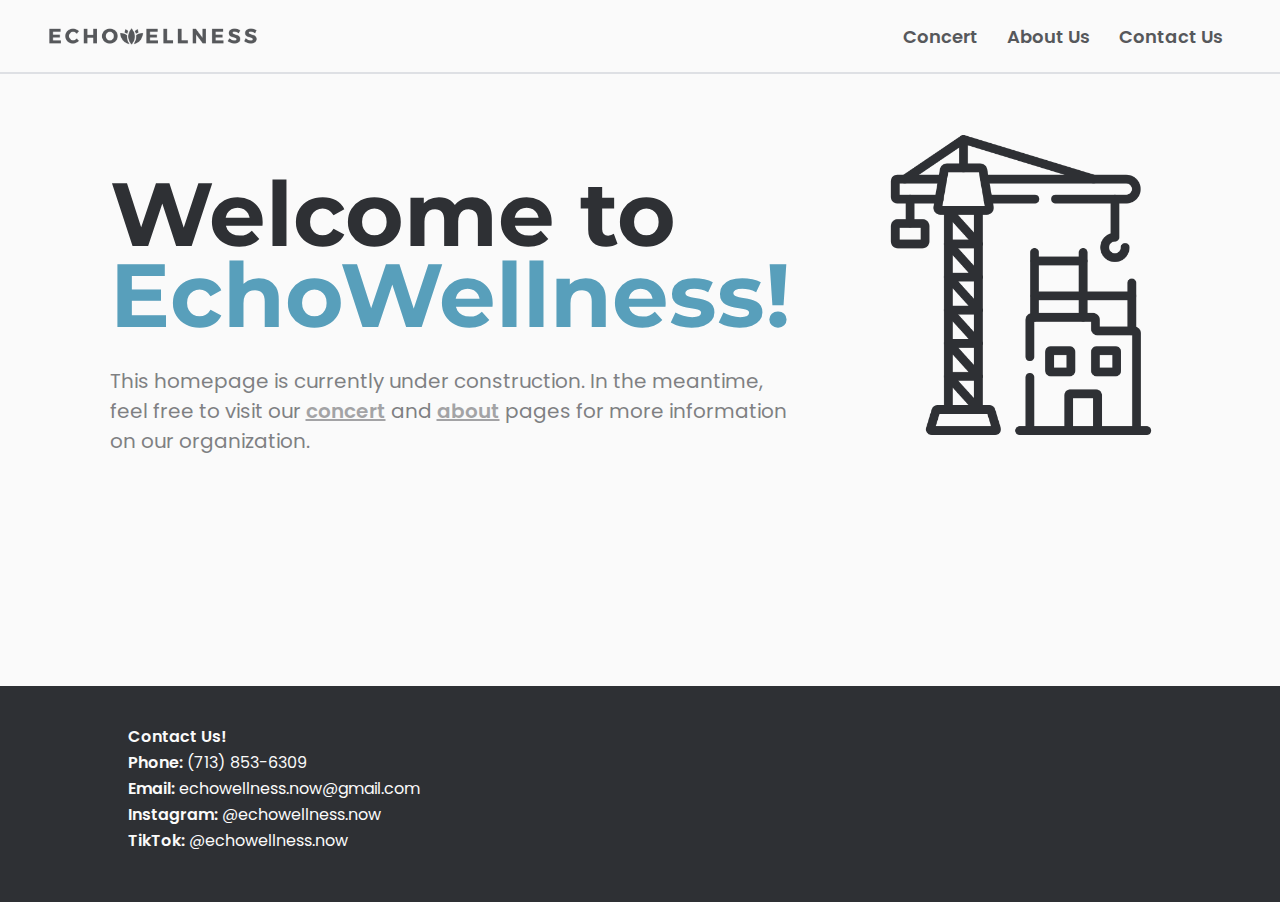
==== index.html @ 16b2bbd7 "fixing homepage links" ====
<!DOCTYPE html>
<html lang="en">
<head>
    <meta charset="UTF-8">
    <meta name="viewport" content="width=device-width, initial-scale=1.0">
    <title>Home | EchoWellness</title>
    <link rel="stylesheet" href="styles/main.css">
    
    <link rel="preconnect" href="https://fonts.gstatic.com">
    <link href="https://fonts.googleapis.com/css?family=Poppins:400,600,800" rel="stylesheet">
    <link rel="preconnect" href="https://fonts.googleapis.com">
    <link href="https://fonts.googleapis.com/css2?family=Montserrat:ital,wght@0,100..900;1,100..900&display=swap" rel="stylesheet">


    <link rel="icon" href="assets/branding/lightlogo.png">

</head>

<body>
    <!-- NAVBAR -->
    <div id="navbar">
        <a class="logo" href="#" onclick="navigateTo('')"><img src="assets/branding/lightlogo2.png"></a>
        <div class="navigation">
            <a class="nav-link" href="#" onclick="navigateTo('concert')">Concert</a>
            <a class="nav-link" href="#" onclick="navigateTo('aboutus')">About Us</a>
            <a class="nav-link" href="#" onclick="navigateTo('contactus')">Contact Us</a>
        </div>
    </div>
    

    <div id="landingSection">
        <div>
            <h1>Welcome to <span class='accent'>EchoWellness!</span></h1>
            <p>This homepage is currently under construction. In the meantime, feel free to visit our <a href="#" onclick="navigateTo('concert')">concert</a> and <a href="#" onclick="navigateTo('aboutus')">about</a> pages for more information on our organization.</p>
        </div>
        <!-- not sure about this graphic yet -->
        <img src="assets/building.png">
    </div>

    <div class="pageContent"></div>

    <div class="gap"></div>

    <!-- FOOTER -->
    <div id="footer">
        <div id="footerContent">
            <p><span class="bold">Contact Us!</span></p>
            <p><span class="bold">Phone:</span> (713) 853-6309</p>
            <p><span class="bold">Email:</span> echowellness.now@gmail.com</p>
            <p><span class="bold">Instagram:</span> @echowellness.now</p>
            <p><span class="bold">TikTok:</span> @echowellness.now</p>
        </div>
    </div>
</body>

<script src="scripts/dualhost.js"></script>
</html>
---- styles/main.css ----
@import url("variables.css");

html {
    font-family: 'Poppins';
}

body {
    font-family: 'Poppins';
    color:var(--dark);
    margin:0;
    background:var(--light);
    height: 100%;
}

.accent {
    color: var(--accent);
}

.bold {
    font-weight: 600;
}

.gap{
    height: 20vh;
}

/* navbar */
#navbar{
    display: flex;
    justify-content: space-between;
    align-items: center;
    padding: 17px;
    position: sticky;
    z-index: 1;
    top: 0;
    border-bottom: 2px solid var(--border);
    background-color: var(--light);
    backdrop-filter: blur(8px);
    padding-left: 40px;
}

.logo{
    font-weight: 600;
    font-size: 1.5em;
    display: block;
    text-decoration: none;
    cursor: pointer;
    color:var(--dark);
    margin:0;
}
.logo img{
    height: 38px;
    vertical-align: middle;
    margin-right: 5px;
}

#navbar div{
    width: fit-content;
    margin-right: 40px;
}

#navbar .nav-link, .nav-link, a{
    text-decoration: none;
    color:var(--dark);
    font-size: 18px;
    font-weight: 600;
    margin-left: 25px;
    opacity: .8;
    transition: .25s;
    cursor: pointer;
    display: inline-block;
    font-family: 'Poppins';
}

#navbar .nav-link:hover, .logo:hover{
    transform:translate(0,-2px);
    opacity: 1;
}

/* FOOTER */

#footer{
    background:var(--dark);
    width: 100%;
    display: flex;
    justify-content: left;
    padding-top: 43px;
    padding-bottom: 43px;
}

#footerContent{
    width: 80%;
    margin: auto;
}

#footer p{
    color: var(--light);
    line-height: 1;
    font-size: 16px;
    margin: 0;
    margin-bottom: 10px;
}


/* HOMEPAGE */
#landingSection{
    display: flex;
    justify-content: center;
    align-items: center;
    width: min(90%, 600px);
    margin: auto;
    margin-top: 40px;
    margin-bottom:50px;
}

#landingSection div h1{
    font-family: 'Montserrat';
    font-size: min(100px,7vw);
    line-height: 90%;
    color: var(--dark);
    margin-bottom:30px;
}

#landingSection div p {
    font-size: 20px;
    margin:0;
    opacity: .6;
}

#landingSection div a {
    font-size: 20px;
    margin:0;
    opacity: .7;
    text-decoration: underline;
}

#landingSection img {
    width: 300px;
    display: flex;
    align-self: right;
    margin-left: 80px;
}
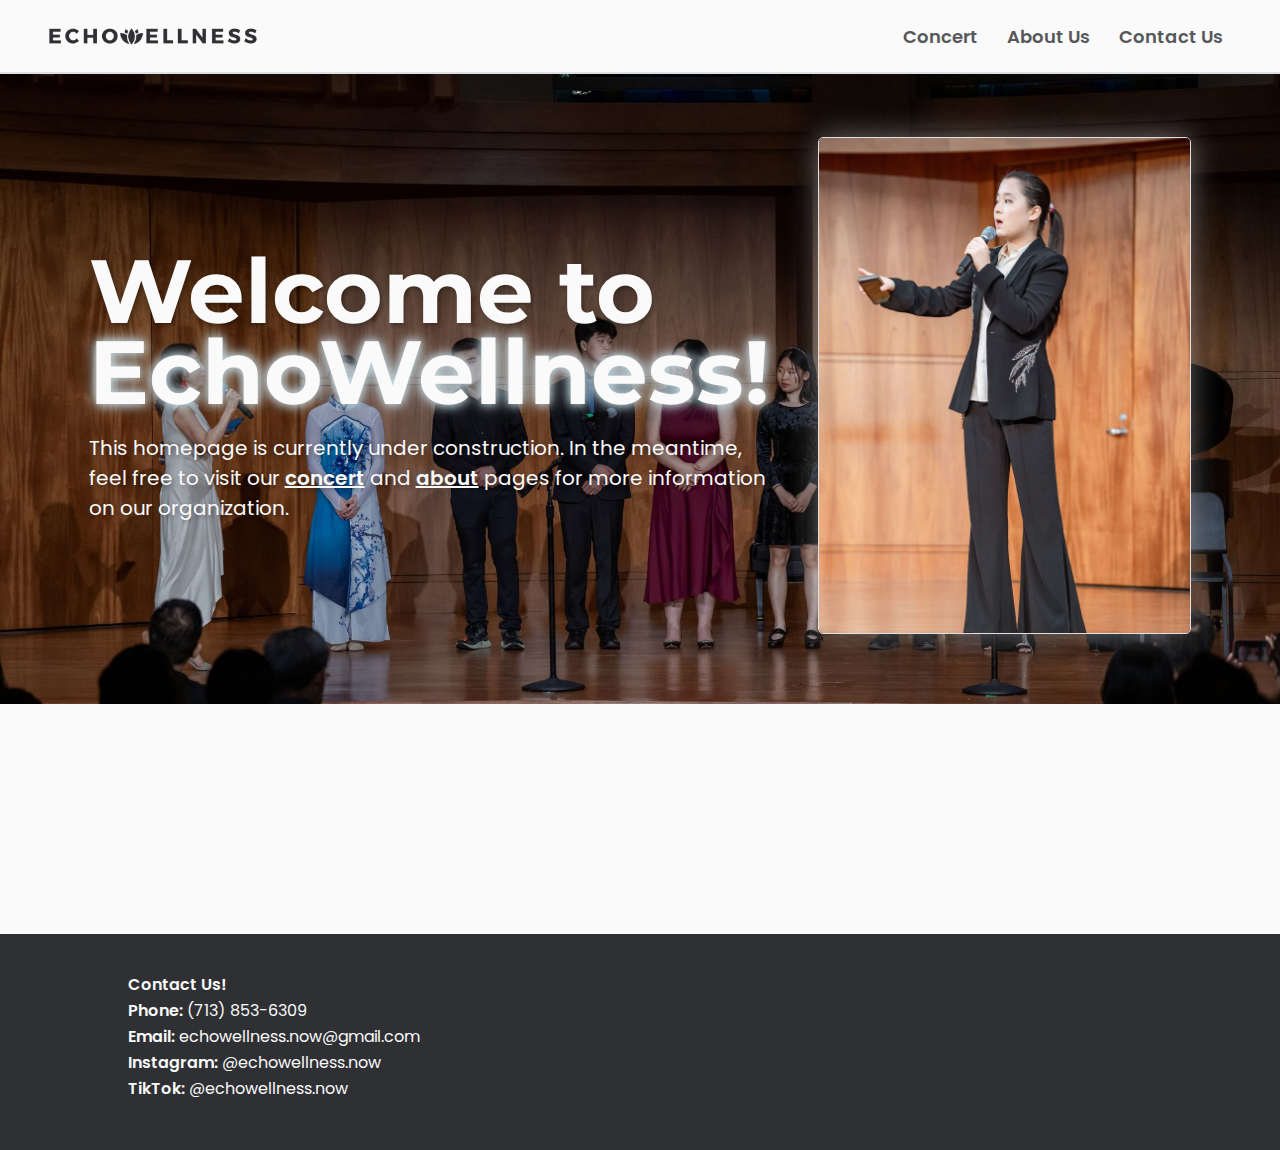
==== commit ce838550: "homepage initial commit" ====
--- a/index.html
+++ b/index.html
@@ -5,7 +5,8 @@
     <meta name="viewport" content="width=device-width, initial-scale=1.0">
     <title>Home | EchoWellness</title>
     <link rel="stylesheet" href="styles/main.css">
-    
+    <link rel="stylesheet" href="styles/index.css">
+
     <link rel="preconnect" href="https://fonts.gstatic.com">
     <link href="https://fonts.googleapis.com/css?family=Poppins:400,600,800" rel="stylesheet">
     <link rel="preconnect" href="https://fonts.googleapis.com">
@@ -27,14 +28,16 @@
         </div>
     </div>
     
-
-    <div id="landingSection">
-        <div>
-            <h1>Welcome to <span class='accent'>EchoWellness!</span></h1>
-            <p>This homepage is currently under construction. In the meantime, feel free to visit our <a href="#" onclick="navigateTo('concert')">concert</a> and <a href="#" onclick="navigateTo('aboutus')">about</a> pages for more information on our organization.</p>
+    <div id="indexHeader">
+        <div id="indexHeaderContent">
+            <div id="indexHeaderText">
+                <h1>Welcome to <span class='glow'>EchoWellness!</span></h1>
+                <p>This homepage is currently under construction. In the meantime, feel free to visit our <a href="#" onclick="navigateTo('concert')">concert</a> and <a href="#" onclick="navigateTo('aboutus')">about</a> pages for more information on our organization.</p>
+            </div>
+            <div id="indexHeaderImage">
+                <img id="indexImage" src="../assets/index/suriHead.jpg">
+            </div>
         </div>
-        <!-- not sure about this graphic yet -->
-        <img src="assets/building.png">
     </div>
 
     <div class="pageContent"></div>
@@ -54,4 +57,5 @@
 </body>
 
 <script src="scripts/dualhost.js"></script>
+<script src="scripts/header.js"></script>
 </html>--- a/styles/main.css
+++ b/styles/main.css
@@ -16,6 +16,11 @@
     color: var(--accent);
 }
 
+.glow {
+    color: var(--light);
+    text-shadow: 0 0 10px var(--primary), 0 0 15px var(--primary);
+}
+
 .bold {
     font-weight: 600;
 }
@@ -23,6 +28,26 @@
 .gap{
     height: 20vh;
 }
+
+/* scrollbar */
+
+/* width */
+::-webkit-scrollbar {
+    width: 10px;
+}
+/* background of scrollbar */
+::-webkit-scrollbar-track {
+    background: var(--border);
+}
+/* handle of scrollbar */
+::-webkit-scrollbar-thumb {
+    background: #95cde4;
+    border-radius: 10px;
+}
+::-webkit-scrollbar-thumb:hover {
+    background: var(--accent);
+}
+
 
 /* navbar */
 #navbar{
@@ -47,6 +72,7 @@
     cursor: pointer;
     color:var(--dark);
     margin:0;
+    transition: .25s;
 }
 .logo img{
     height: 38px;
@@ -59,7 +85,7 @@
     margin-right: 40px;
 }
 
-#navbar .nav-link, .nav-link, a{
+#navbar .nav-link, .nav-link {
     text-decoration: none;
     color:var(--dark);
     font-size: 18px;
--- a/styles/index.css
+++ b/styles/index.css
@@ -0,0 +1,76 @@
+@import url("variables.css");
+
+#indexHeader{
+    height: 70vh;
+    background-image: url("../assets/index/indexCover.jpg");
+    background-size: cover;
+    background-position: center;
+    background-attachment:scroll;
+    background-repeat: no-repeat;
+    display: flex;
+    align-items: center;
+    justify-content: center;
+    text-align: left;
+    margin-bottom:50px;
+}
+
+#indexHeaderContent {
+    width: 90%;
+    display: flex;
+    align-items: center;
+    justify-content: center;
+    text-align: left;
+}
+
+
+#indexHeaderText {
+    width: max(60%, 600px);
+    margin-right: 3vw;
+}
+
+#indexHeaderImage {
+    max-width: 40%;
+    width: auto;
+    align-items: center;
+    justify-content: center;
+}
+
+#indexImage {
+    height: 55vh;
+    border: 1px solid var(--border);
+    border-radius: 5px;
+    box-shadow: 0 0 30px rgba(250,250,250,0.4);
+    transition: opacity 0.7s ease-in-out;
+}
+
+.fade-out {
+    opacity: 0;
+}
+
+#indexHeader div h1 {
+    font-family: 'Montserrat';
+    font-size: min(100px,7vw);
+    font-weight: 700;
+    line-height: 90%;
+    color: var(--light);
+    margin: auto;
+    margin-bottom:20px;
+    text-shadow: 2px 2px 5px rgba(0, 0, 0, 0.3); 
+}
+
+#indexHeader div p {
+    color: var(--light);
+    font-size: 20px;
+    margin:0;
+    margin-bottom: 5px;
+    text-shadow: 2px 2px 5px rgba(0, 0, 0, 0.3); 
+}
+
+#indexHeader div a {
+    color: var(--light);
+    font-size: 20px;
+    font-weight: 600;
+    margin:0;
+    margin-bottom: 5px;
+    text-shadow: 2px 2px 5px rgba(0, 0, 0, 0.3); 
+}
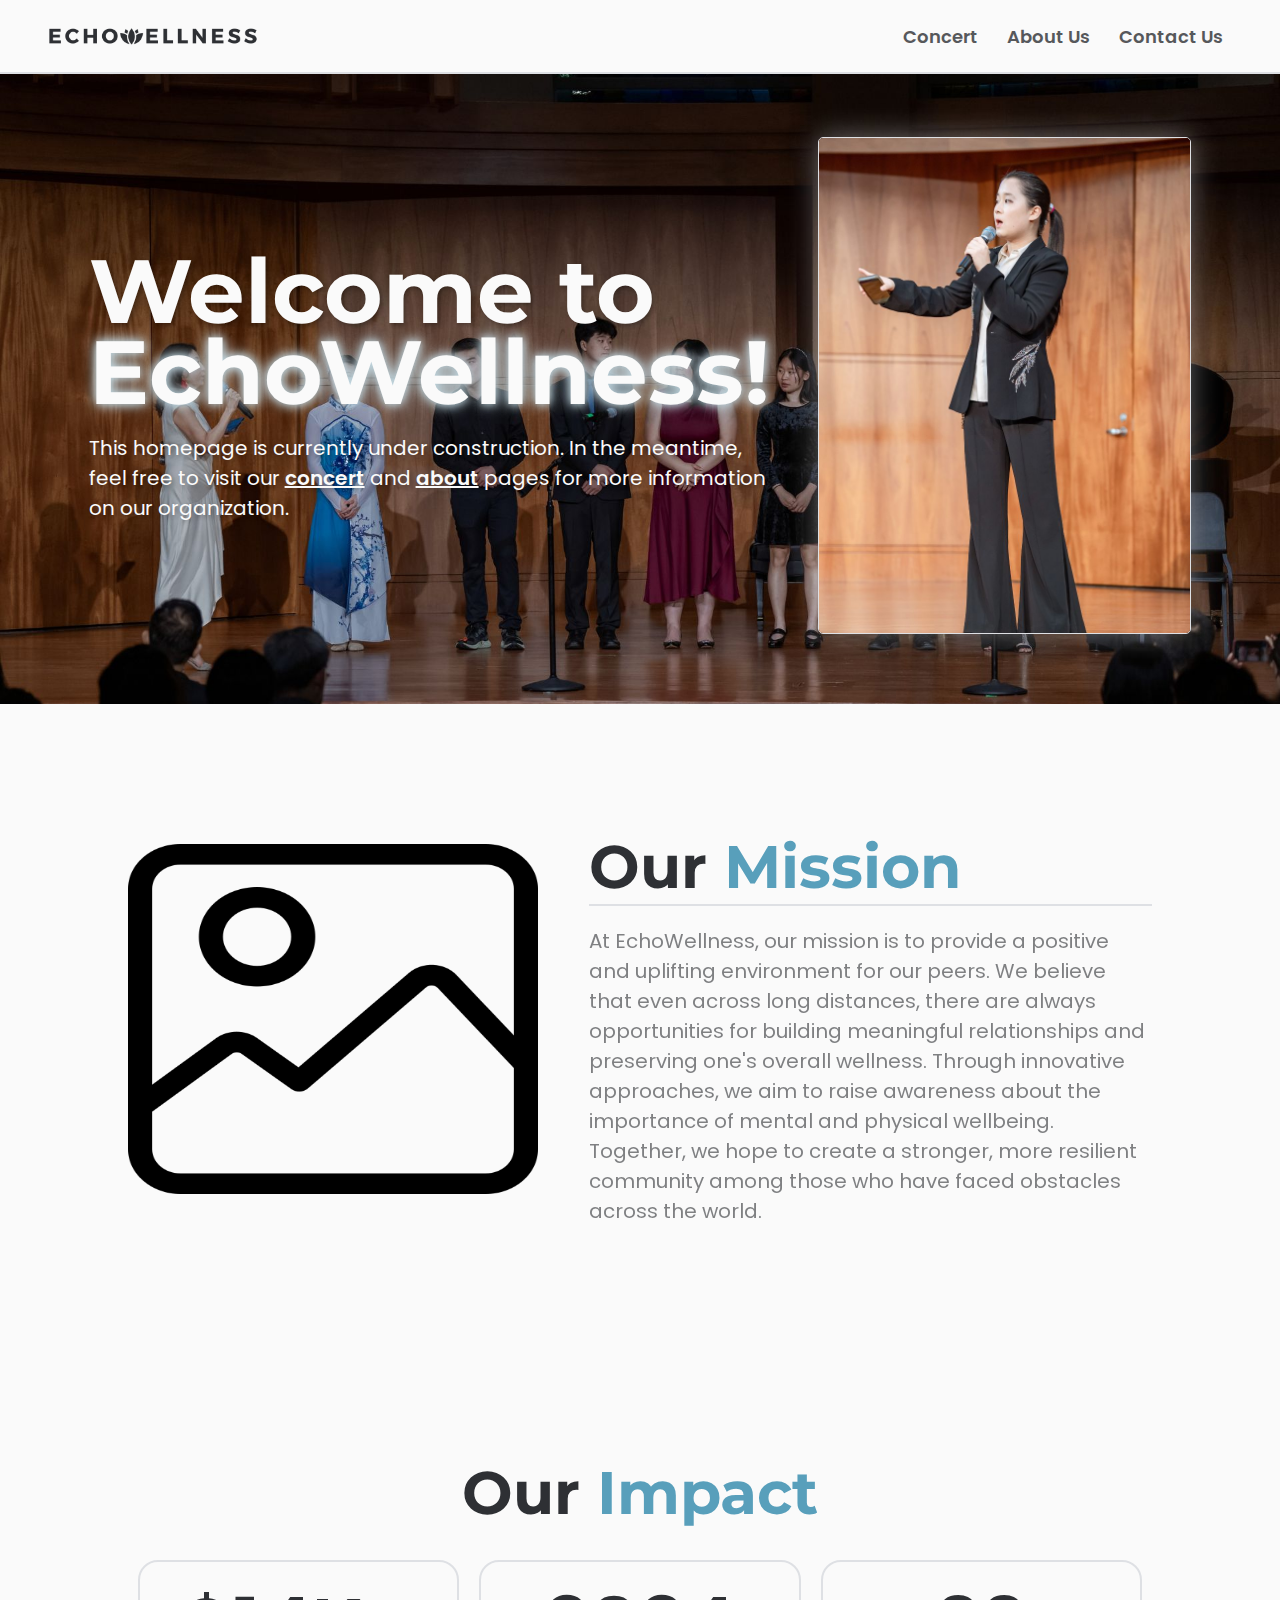
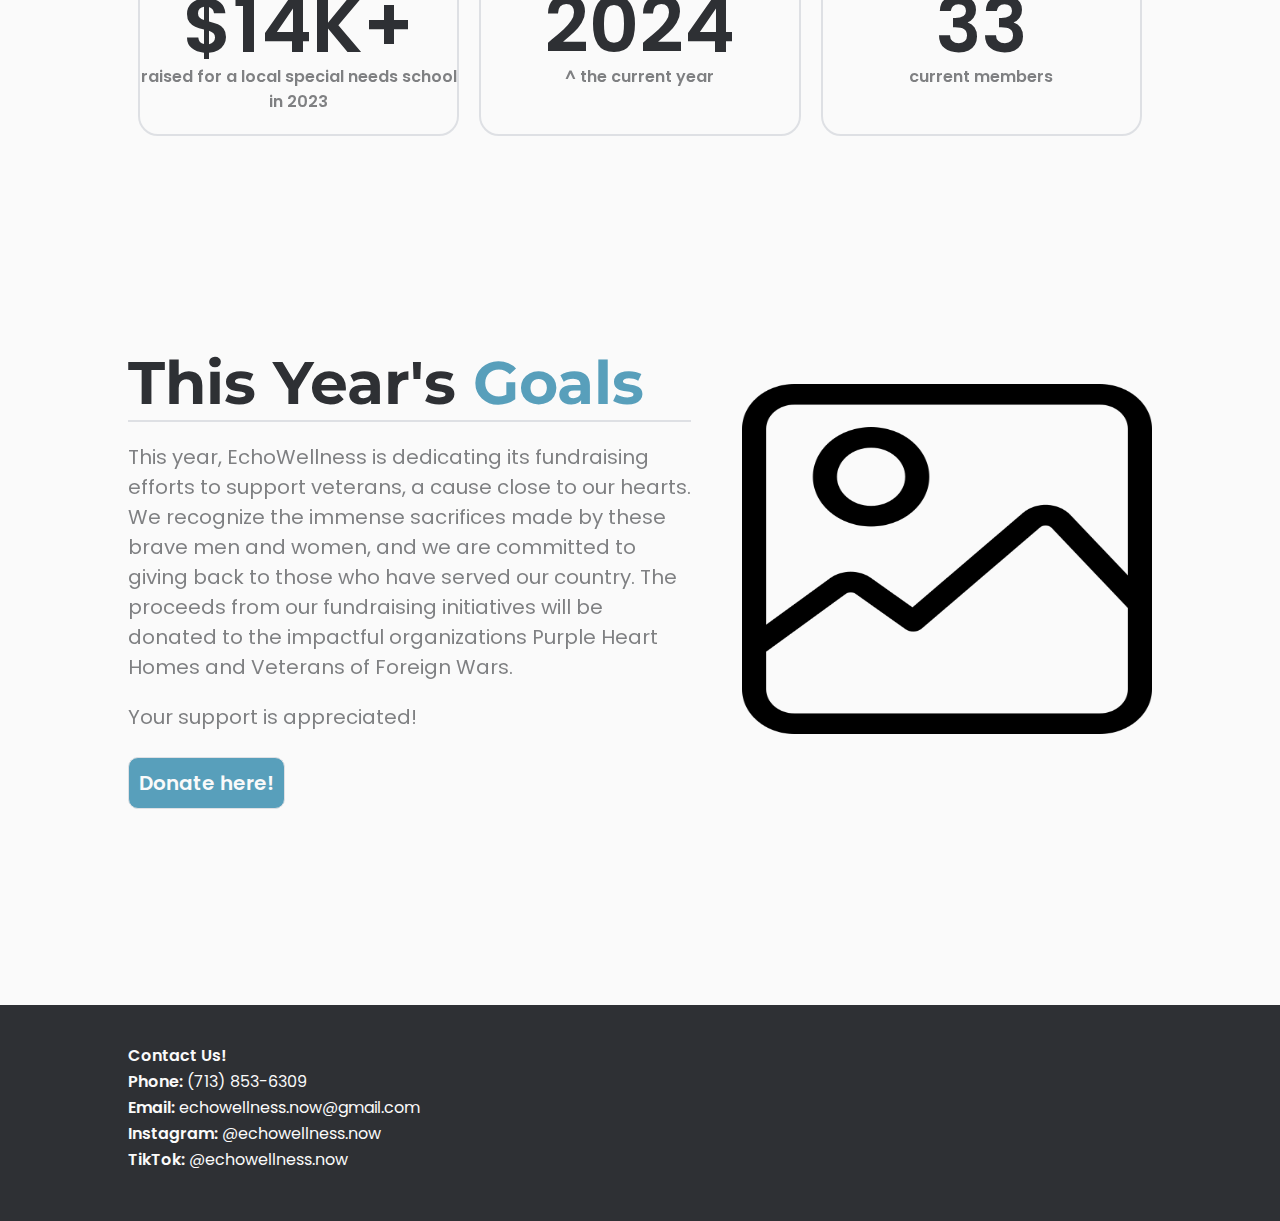
==== commit de9759ae: "i am so good at this game bro" ====
--- a/index.html
+++ b/index.html
@@ -28,6 +28,8 @@
         </div>
     </div>
     
+
+    <!-- HEADER SECTION -->
     <div id="indexHeader">
         <div id="indexHeaderContent">
             <div id="indexHeaderText">
@@ -40,9 +42,64 @@
         </div>
     </div>
 
-    <div class="pageContent"></div>
+    <div style="height: 5vh;"></div>
+    
+    <!-- MISSION STATEMENT -->
+
+    <div id="mission">
+        <div id="missionImageDiv">
+            <!-- update this with that one picture -->
+            <img src="../assets/p.png" id="missionImage">
+        </div>
+        <div id="missionText">
+            <h1>Our <span class="accent">Mission</span></h1>
+            <p>At EchoWellness, our mission is to provide a positive and uplifting environment for our peers. We believe that even across long distances, there are always opportunities for building meaningful relationships and preserving one's overall wellness. Through innovative approaches, we aim to raise awareness about the importance of mental and physical wellbeing. Together, we hope to create a stronger, more resilient community among those who have faced obstacles across the world.</p>
+        </div>
+    </div>
 
     <div class="gap"></div>
+
+    <!-- IMPACT -->
+    <div id="impact">
+        <h1 id="impactHeading">Our <span class="accent">Impact</span></h1> <!--centered-->
+        <div id="statSection">
+            <div class="stat">
+                <h1 class="statHead">$14K+</h1>
+                <p class="statCaption">raised for a local special needs school in 2023</p>
+            </div>
+            <div class="stat">
+                <h1 class="statHead">2024</h1>
+                <p class="statCaption">^ the current year</p>
+            </div>
+            <div class="stat">
+                <h1 class="statHead">33</h1>
+                <p class="statCaption">current members</p>
+            </div>
+        </div>  
+    </div>
+
+    <div class="gap"></div>
+
+    <!-- THIS YEAR -->
+    <div id="thisYear">
+        <div id="thisYearText">
+            <h1>This Year's <span class="accent">Goals</span></h1>
+            <p>This year, EchoWellness is dedicating its fundraising efforts to support veterans, a cause close to our hearts. We recognize the immense sacrifices made by these brave men and women, and we are committed to giving back to those who have served our country. The proceeds from our fundraising initiatives will be donated to the impactful organizations Purple Heart Homes and Veterans of Foreign Wars.</p>
+            <p>Your support is appreciated!</p>
+            <a> <!--add the givebutter link-->
+                <button id="donationButton" >Donate here!</button>
+            </a>
+        </div>
+        <div id="thisYearImageDiv">
+            <!-- update this with patriotic image -->
+            <img src="../assets/p.png" id="thisYearImage">
+        </div>
+    </div>
+
+    <p ></p>
+
+    <div class="gap"></div>
+
 
     <!-- FOOTER -->
     <div id="footer">
--- a/styles/main.css
+++ b/styles/main.css
@@ -27,6 +27,10 @@
 
 .gap{
     height: 20vh;
+}
+
+.smallGap {
+    height: 10vh;
 }
 
 /* scrollbar */
--- a/styles/index.css
+++ b/styles/index.css
@@ -74,3 +74,163 @@
     margin-bottom: 5px;
     text-shadow: 2px 2px 5px rgba(0, 0, 0, 0.3); 
 }
+
+/* MISSION SECTION */
+
+#mission {
+    display: flex;
+    align-items: center;
+    justify-content: center;
+    width: 80%;
+    margin: auto;
+}
+
+#missionImageDiv {
+    width: 40%;
+}
+
+#missionImage {
+    width: 100%;
+    max-height: 350px;
+}
+
+#missionText {
+    width: 55%;
+    margin-left: 4vw;
+}
+
+#missionText h1 {
+    font-family: 'Montserrat';
+    font-size: min(60px,7vw);
+    font-weight: 700;
+    line-height: 90%;
+    color: var(--dark);
+    margin-bottom: 20px;
+    border-bottom: 2px solid var(--border);
+    padding-bottom: 10px;
+}
+
+#missionText p {
+    font-size: 20px;
+    margin:0;
+    margin-bottom: 20px;
+    opacity: .6;
+}
+
+/* IMPACT SECTION */
+
+#impact {
+    align-items: center;
+    justify-content: center;
+    width: 80%;
+    margin: auto;
+    text-align: center;
+}
+
+#impactHeading {
+    font-family: 'Montserrat';
+    font-size: min(60px,7vw);
+    font-weight: 700;
+    line-height: 90%;
+    color: var(--dark);
+    margin-bottom: 30px;
+    padding-bottom: 10px;
+}
+
+#statSection {
+    display: grid;
+    grid-template-columns: repeat(3, 1fr);
+    width: 100%;
+}
+
+.stat {
+    text-align: center;
+    border: 2px solid var(--border);
+    border-radius: 20px;
+    margin: 0px 10px;
+    transition: transform 0.25s ease, border-color 0.25s ease;
+    -webkit-transition: -webkit-transform 0.25s ease, border-color 0.25s ease;
+}
+
+.stat:hover{
+    transform: translate(0,-3px);
+    border-color: var(--accent);
+}
+
+
+.statHead {
+    font-size: 6vw;
+    font-weight: 600;
+    margin: 25px 5px 0px 5px;
+    line-height: 1;
+}
+
+.statCaption {
+    font-size: 100%;
+    font-weight: 600;
+    margin:0;
+    margin-bottom: 20px;
+    opacity: .6;
+}
+
+/* THIS YEAR SECTION */
+
+#thisYear {
+    display: flex;
+    align-items: center;
+    justify-content: center;
+    width: 80%;
+    margin: auto;
+}
+
+#thisYearImageDiv {
+    width: 40%;
+}
+
+#thisYearImage {
+    width: 100%;
+    max-height: 350px;
+}
+
+#thisYearText {
+    width: 55%;
+    margin-right: 4vw;
+}
+
+#thisYearText h1 {
+    font-family: 'Montserrat';
+    font-size: min(60px,7vw);
+    font-weight: 700;
+    line-height: 90%;
+    color: var(--dark);
+    margin-bottom: 20px;
+    border-bottom: 2px solid var(--border);
+    padding-bottom: 10px;
+}
+
+#thisYearText p {
+    font-size: 20px;
+    margin:0;
+    margin-bottom: 20px;
+    opacity: .6;
+}
+
+#donationButton {
+    background-color: var(--accent);
+    border-radius: 10px;
+    border: 1px solid var(--border);
+    text-align: center;
+    font-family: Poppins;
+    font-size: 20px;
+    text-decoration: none;
+    cursor: pointer;
+    color: var(--light);
+    font-weight: 600;
+    margin-top: 5px;
+    padding: 10px;
+    transition: 0.25s ease;
+}
+
+#donationButton:hover{
+    transform: translateY(-3px);
+}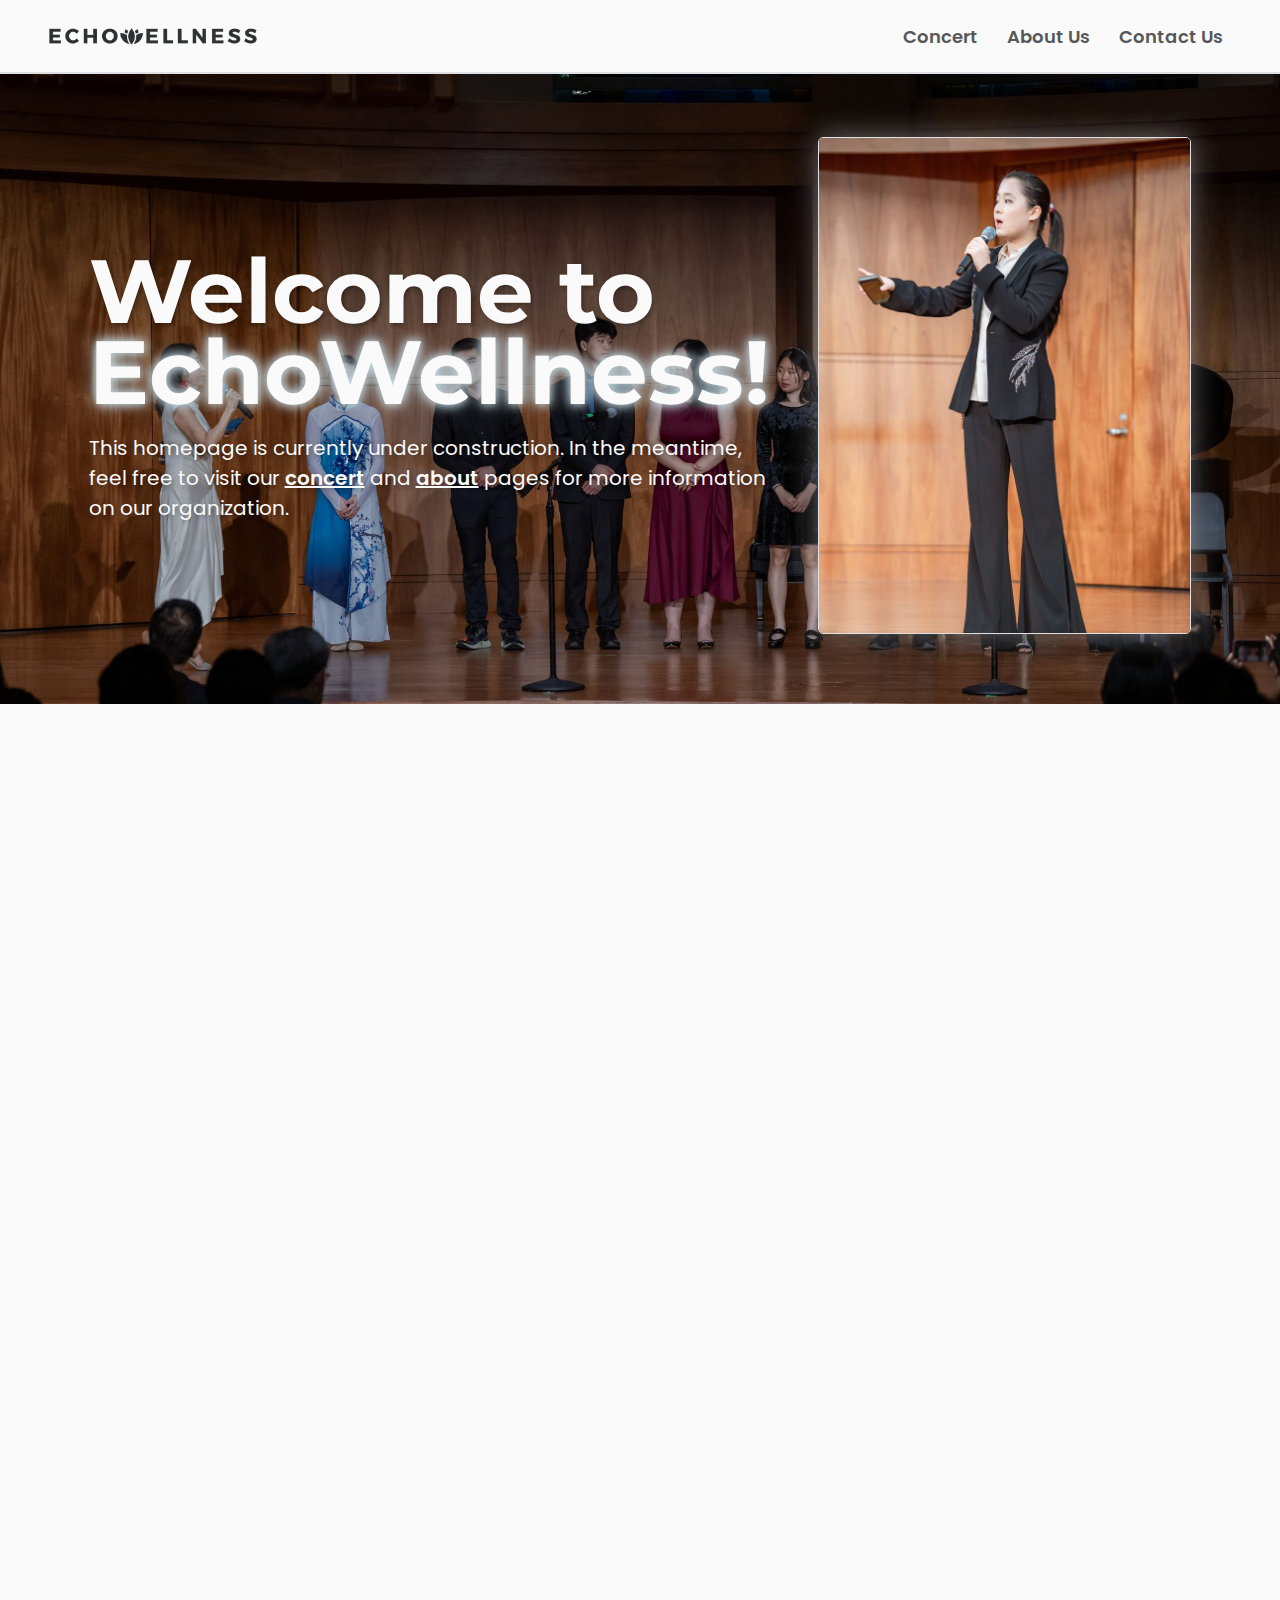
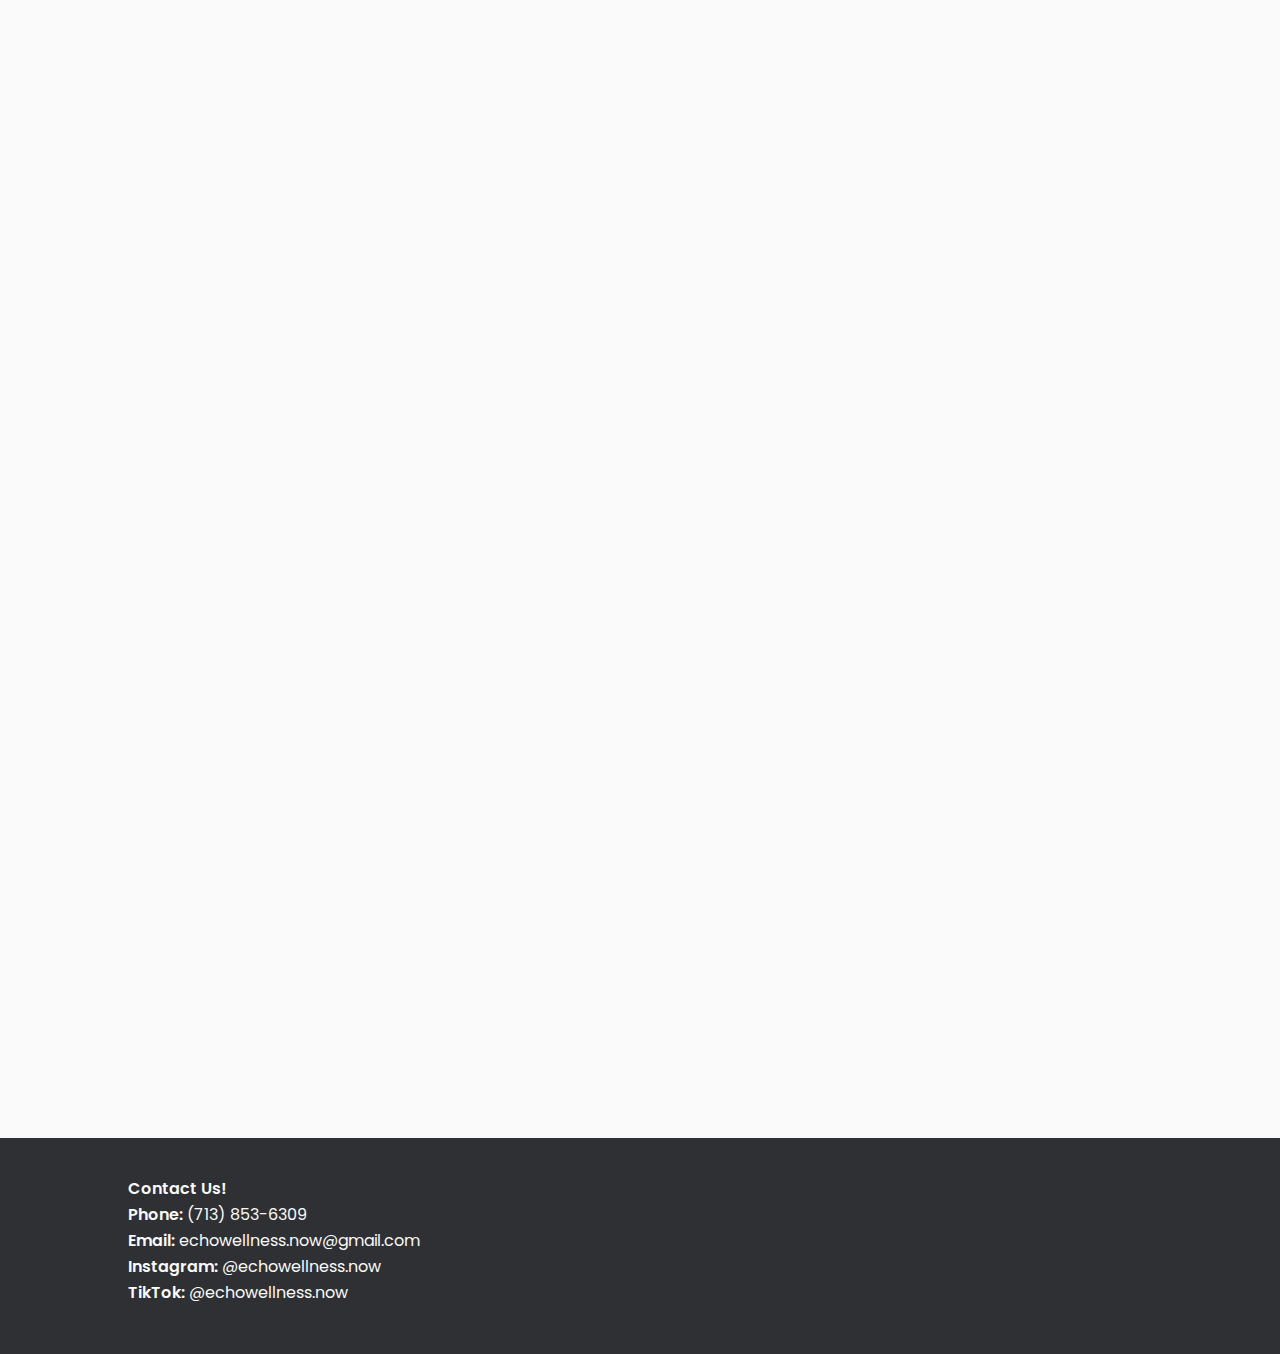
==== commit b29ef53d: "yeah im sheist with it" ====
--- a/index.html
+++ b/index.html
@@ -11,6 +11,9 @@
     <link href="https://fonts.googleapis.com/css?family=Poppins:400,600,800" rel="stylesheet">
     <link rel="preconnect" href="https://fonts.googleapis.com">
     <link href="https://fonts.googleapis.com/css2?family=Montserrat:ital,wght@0,100..900;1,100..900&display=swap" rel="stylesheet">
+    
+    <!-- Animate on Scroll -->
+    <link rel="stylesheet" href="https://unpkg.com/aos@next/dist/aos.css" />
 
 
     <link rel="icon" href="assets/branding/lightlogo.png">
@@ -28,77 +31,77 @@
         </div>
     </div>
     
-
-    <!-- HEADER SECTION -->
-    <div id="indexHeader">
-        <div id="indexHeaderContent">
-            <div id="indexHeaderText">
-                <h1>Welcome to <span class='glow'>EchoWellness!</span></h1>
-                <p>This homepage is currently under construction. In the meantime, feel free to visit our <a href="#" onclick="navigateTo('concert')">concert</a> and <a href="#" onclick="navigateTo('aboutus')">about</a> pages for more information on our organization.</p>
-            </div>
-            <div id="indexHeaderImage">
-                <img id="indexImage" src="../assets/index/suriHead.jpg">
+    <div data-aos="fade-in" data-aos-duration="700">
+        <!-- HEADER SECTION -->
+        <div id="indexHeader">
+            <div id="indexHeaderContent">
+                <div id="indexHeaderText">
+                    <h1>Welcome to <span class='glow'>EchoWellness!</span></h1>
+                    <p>This homepage is currently under construction. In the meantime, feel free to visit our <a href="#" onclick="navigateTo('concert')">concert</a> and <a href="#" onclick="navigateTo('aboutus')">about</a> pages for more information on our organization.</p>
+                </div>
+                <div id="indexHeaderImage">
+                    <img id="indexImage" src="../assets/index/suriHead.jpg">
+                </div>
             </div>
         </div>
+
+        <div style="height: 10vh;"></div>
+        
+        <!-- MISSION STATEMENT -->
+
+        <div id="mission" >
+            <div id="missionImageDiv" data-aos="zoom-in-right" data-aos-duration="800">
+                <!-- update this with that one picture -->
+                <img src="../assets/index/missionImage.jpg" id="missionImage">
+            </div>
+            <div id="missionText" data-aos="fade-right" data-aos-duration="800">
+                <h1>Our <span class="accent">Mission</span></h1>
+                <p>At EchoWellness, our mission is to provide a positive and uplifting environment for our peers. We believe that even across long distances, there are always opportunities for building meaningful relationships and preserving one's overall wellness. Through innovative approaches, we aim to raise awareness about the importance of mental and physical wellbeing. Together, we hope to create a stronger, more resilient community among those who have faced obstacles across the world.</p>
+            </div>
+        </div>
+
+        <div style="height: 18vh;"></div>
+
+        <!-- IMPACT -->
+        <div id="impact">
+            <h1 id="impactHeading" data-aos="fade-down" data-aos-duration="800">Our <span class="accent">Impact</span></h1> <!--centered-->
+            <div id="statSection" data-aos="fade-up" data-aos-duration="800">
+                <div class="stat">
+                    <h1 class="statHead">$14K+</h1>
+                    <p class="statCaption">raised for a local special needs school in 2023</p>
+                </div>
+                <div class="stat">
+                    <h1 class="statHead">33</h1>
+                    <p class="statCaption">current members</p>
+                </div>
+                <div class="stat">
+                    <h1 class="statHead">5+</h1>
+                    <p class="statCaption">states with members</p>
+                </div>
+            </div>  
+        </div>
+
+        <div class="gap"></div>
+
+        <!-- THIS YEAR -->
+        <div id="thisYear">
+            <div id="thisYearText" data-aos="fade-left" data-aos-duration="800">
+                <h1>This Year's <span class="accent">Goals</span></h1>
+                <p>This year, EchoWellness is dedicating its fundraising efforts to support veterans, a cause close to our hearts. We recognize the immense sacrifices made by these brave men and women, and we are committed to giving back to those who have served our country. The proceeds from our fundraising initiatives will be donated to the impactful organizations Purple Heart Homes and Veterans of Foreign Wars.</p>
+                <p>Your support is appreciated!</p>
+                <a> <!--add the givebutter link-->
+                    <button id="donationButton" >Donate here!</button>
+                </a>
+            </div>
+            <div id="thisYearImageDiv" data-aos="zoom-in-left" data-aos-duration="800">
+                <!-- update this with patriotic image -->
+                <img src="../assets/index/thisYearImage.jpg" id="thisYearImage">
+            </div>
+        </div>
+
+        <div class="gap"></div>
     </div>
 
-    <div style="height: 5vh;"></div>
-    
-    <!-- MISSION STATEMENT -->
-
-    <div id="mission">
-        <div id="missionImageDiv">
-            <!-- update this with that one picture -->
-            <img src="../assets/p.png" id="missionImage">
-        </div>
-        <div id="missionText">
-            <h1>Our <span class="accent">Mission</span></h1>
-            <p>At EchoWellness, our mission is to provide a positive and uplifting environment for our peers. We believe that even across long distances, there are always opportunities for building meaningful relationships and preserving one's overall wellness. Through innovative approaches, we aim to raise awareness about the importance of mental and physical wellbeing. Together, we hope to create a stronger, more resilient community among those who have faced obstacles across the world.</p>
-        </div>
-    </div>
-
-    <div class="gap"></div>
-
-    <!-- IMPACT -->
-    <div id="impact">
-        <h1 id="impactHeading">Our <span class="accent">Impact</span></h1> <!--centered-->
-        <div id="statSection">
-            <div class="stat">
-                <h1 class="statHead">$14K+</h1>
-                <p class="statCaption">raised for a local special needs school in 2023</p>
-            </div>
-            <div class="stat">
-                <h1 class="statHead">2024</h1>
-                <p class="statCaption">^ the current year</p>
-            </div>
-            <div class="stat">
-                <h1 class="statHead">33</h1>
-                <p class="statCaption">current members</p>
-            </div>
-        </div>  
-    </div>
-
-    <div class="gap"></div>
-
-    <!-- THIS YEAR -->
-    <div id="thisYear">
-        <div id="thisYearText">
-            <h1>This Year's <span class="accent">Goals</span></h1>
-            <p>This year, EchoWellness is dedicating its fundraising efforts to support veterans, a cause close to our hearts. We recognize the immense sacrifices made by these brave men and women, and we are committed to giving back to those who have served our country. The proceeds from our fundraising initiatives will be donated to the impactful organizations Purple Heart Homes and Veterans of Foreign Wars.</p>
-            <p>Your support is appreciated!</p>
-            <a> <!--add the givebutter link-->
-                <button id="donationButton" >Donate here!</button>
-            </a>
-        </div>
-        <div id="thisYearImageDiv">
-            <!-- update this with patriotic image -->
-            <img src="../assets/p.png" id="thisYearImage">
-        </div>
-    </div>
-
-    <p ></p>
-
-    <div class="gap"></div>
 
 
     <!-- FOOTER -->
@@ -115,4 +118,8 @@
 
 <script src="scripts/dualhost.js"></script>
 <script src="scripts/header.js"></script>
+<script src="https://unpkg.com/aos@next/dist/aos.js"></script>
+<script>
+    AOS.init();
+</script>
 </html>--- a/styles/index.css
+++ b/styles/index.css
@@ -87,15 +87,17 @@
 
 #missionImageDiv {
     width: 40%;
+    max-height: 400px;
+    overflow: hidden;
 }
 
 #missionImage {
     width: 100%;
-    max-height: 350px;
+    height: auto;
 }
 
 #missionText {
-    width: 55%;
+    width: 50%;
     margin-left: 4vw;
 }
 
@@ -185,15 +187,17 @@
 
 #thisYearImageDiv {
     width: 40%;
+    max-height: 400px;
+    overflow: hidden;
 }
 
 #thisYearImage {
     width: 100%;
-    max-height: 350px;
+    height: auto;
 }
 
 #thisYearText {
-    width: 55%;
+    width: 50%;
     margin-right: 4vw;
 }
 
@@ -221,7 +225,7 @@
     border: 1px solid var(--border);
     text-align: center;
     font-family: Poppins;
-    font-size: 20px;
+    font-size: 25px;
     text-decoration: none;
     cursor: pointer;
     color: var(--light);
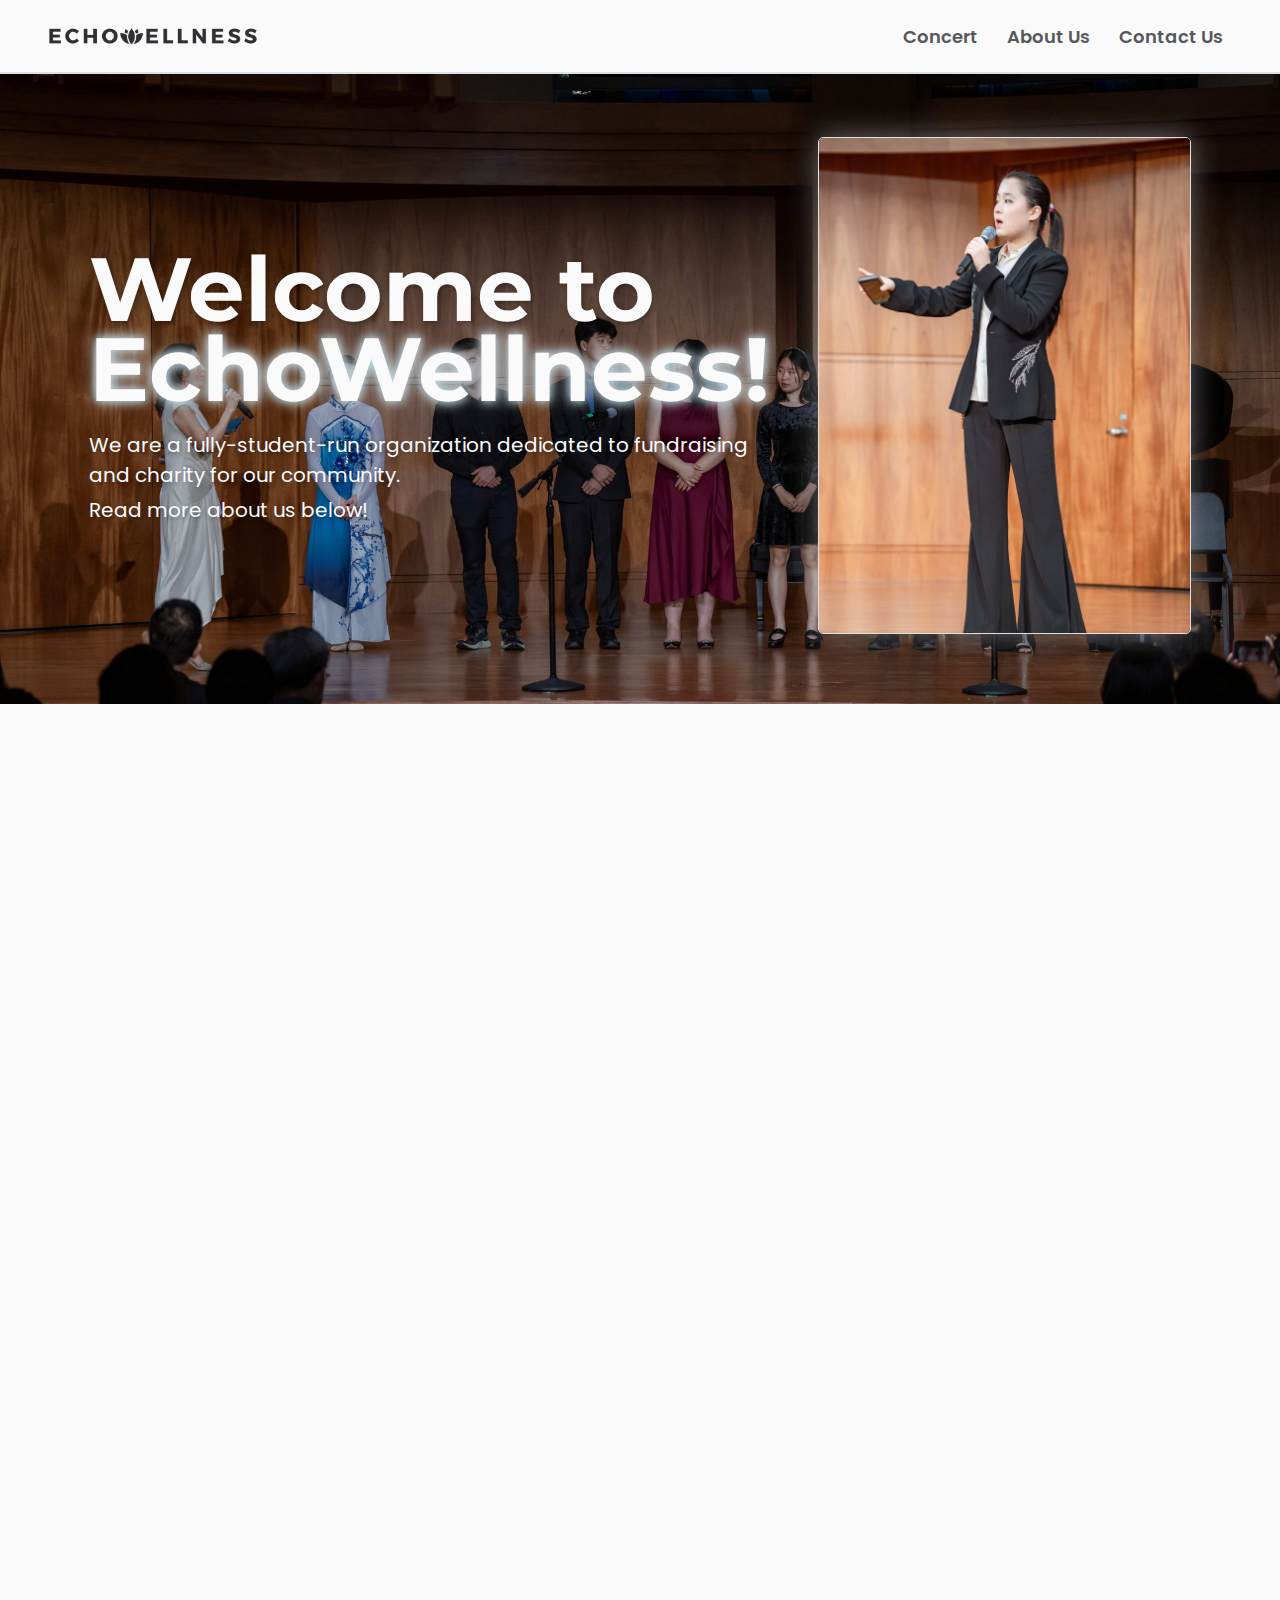
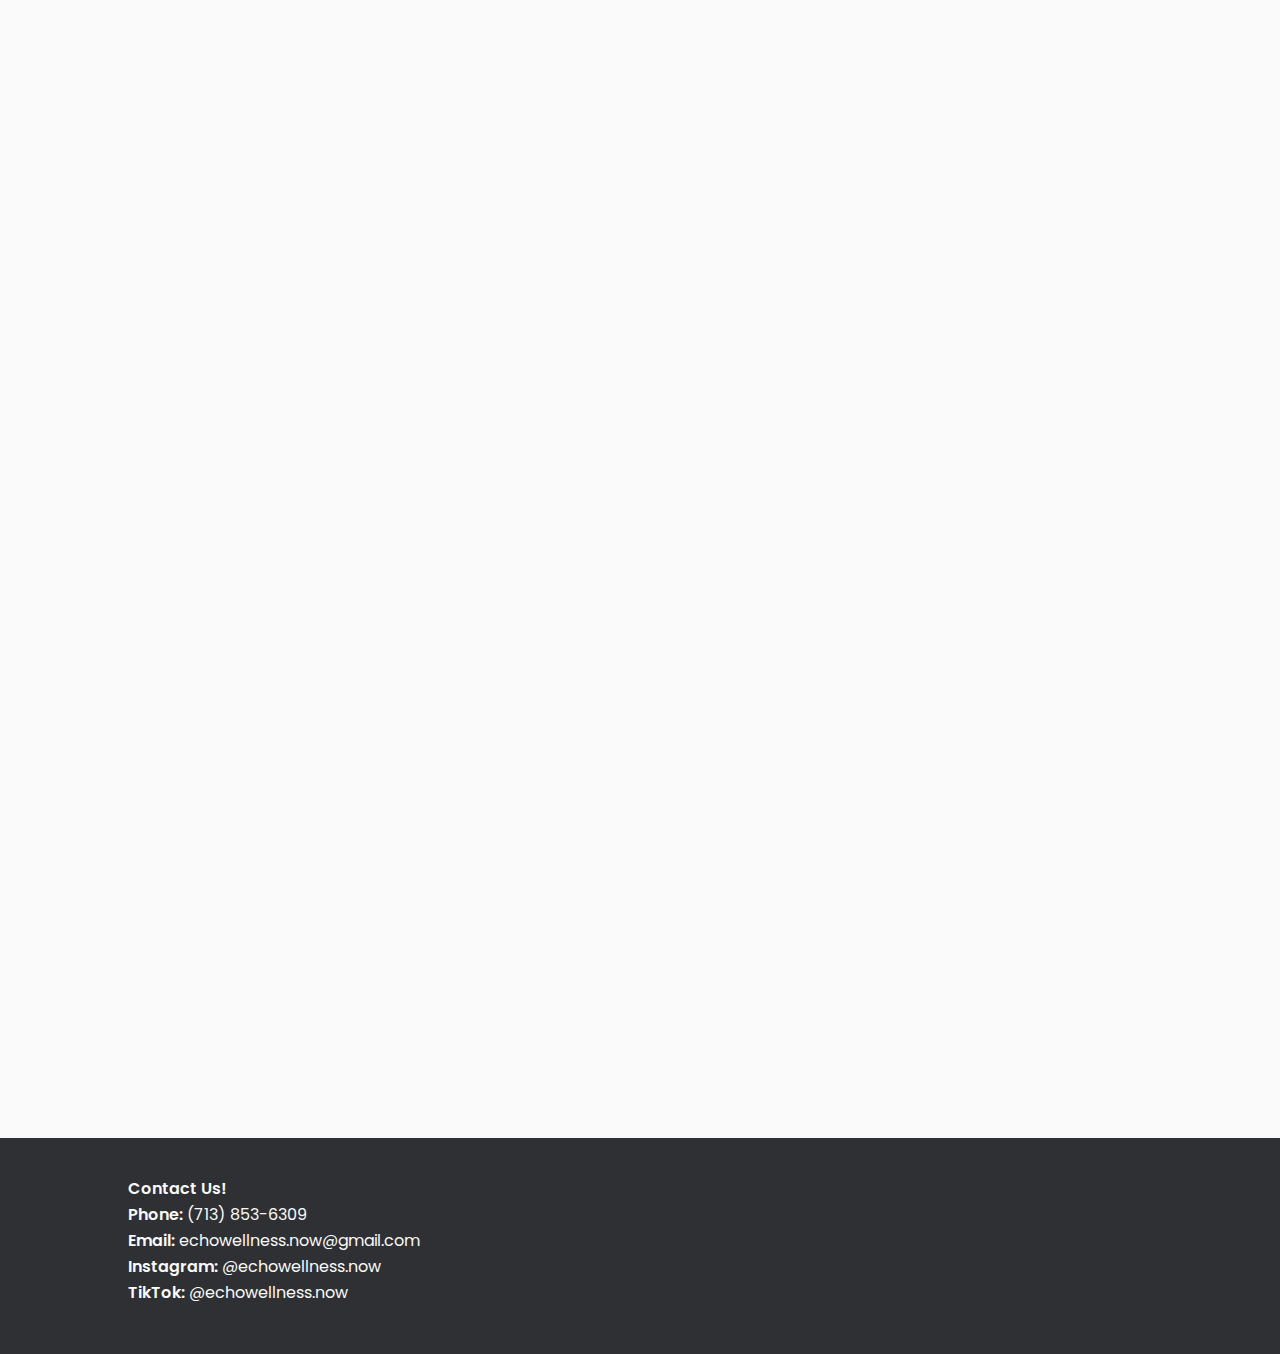
==== commit 14b31008: "update lol" ====
--- a/index.html
+++ b/index.html
@@ -37,10 +37,11 @@
             <div id="indexHeaderContent">
                 <div id="indexHeaderText">
                     <h1>Welcome to <span class='glow'>EchoWellness!</span></h1>
-                    <p>This homepage is currently under construction. In the meantime, feel free to visit our <a href="#" onclick="navigateTo('concert')">concert</a> and <a href="#" onclick="navigateTo('aboutus')">about</a> pages for more information on our organization.</p>
+                    <p>We are a fully-student-run organization dedicated to fundraising and charity for our community.</p>
+                    <p>Read more about us below!</p>
                 </div>
                 <div id="indexHeaderImage">
-                    <img id="indexImage" src="../assets/index/suriHead.jpg">
+                    <img id="indexImage" src="assets/index/suriHead.jpg">
                 </div>
             </div>
         </div>
@@ -51,8 +52,7 @@
 
         <div id="mission" >
             <div id="missionImageDiv" data-aos="zoom-in-right" data-aos-duration="800">
-                <!-- update this with that one picture -->
-                <img src="../assets/index/missionImage.jpg" id="missionImage">
+                <img src="assets/index/missionImage.jpg" id="missionImage">
             </div>
             <div id="missionText" data-aos="fade-right" data-aos-duration="800">
                 <h1>Our <span class="accent">Mission</span></h1>
@@ -95,7 +95,7 @@
             </div>
             <div id="thisYearImageDiv" data-aos="zoom-in-left" data-aos-duration="800">
                 <!-- update this with patriotic image -->
-                <img src="../assets/index/thisYearImage.jpg" id="thisYearImage">
+                <img src="assets/index/thisYearImage.jpg" id="thisYearImage">
             </div>
         </div>
 
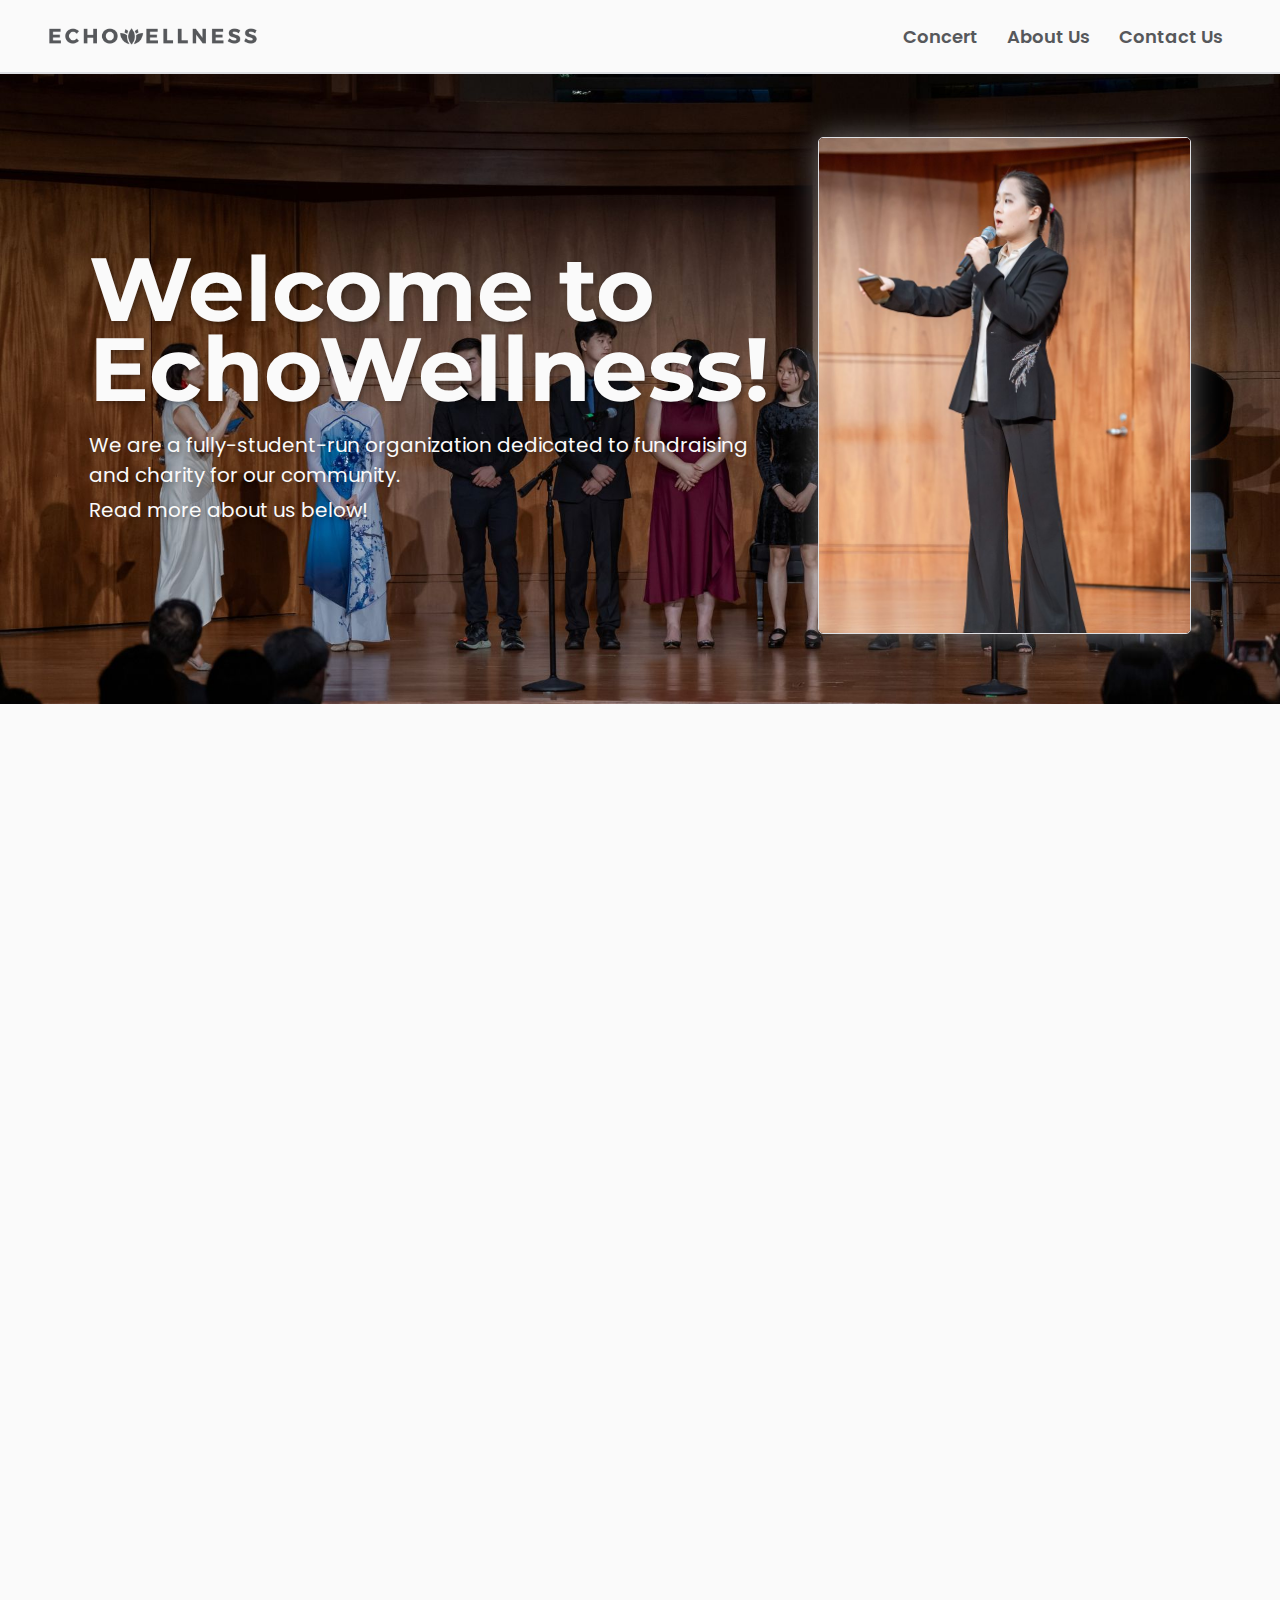
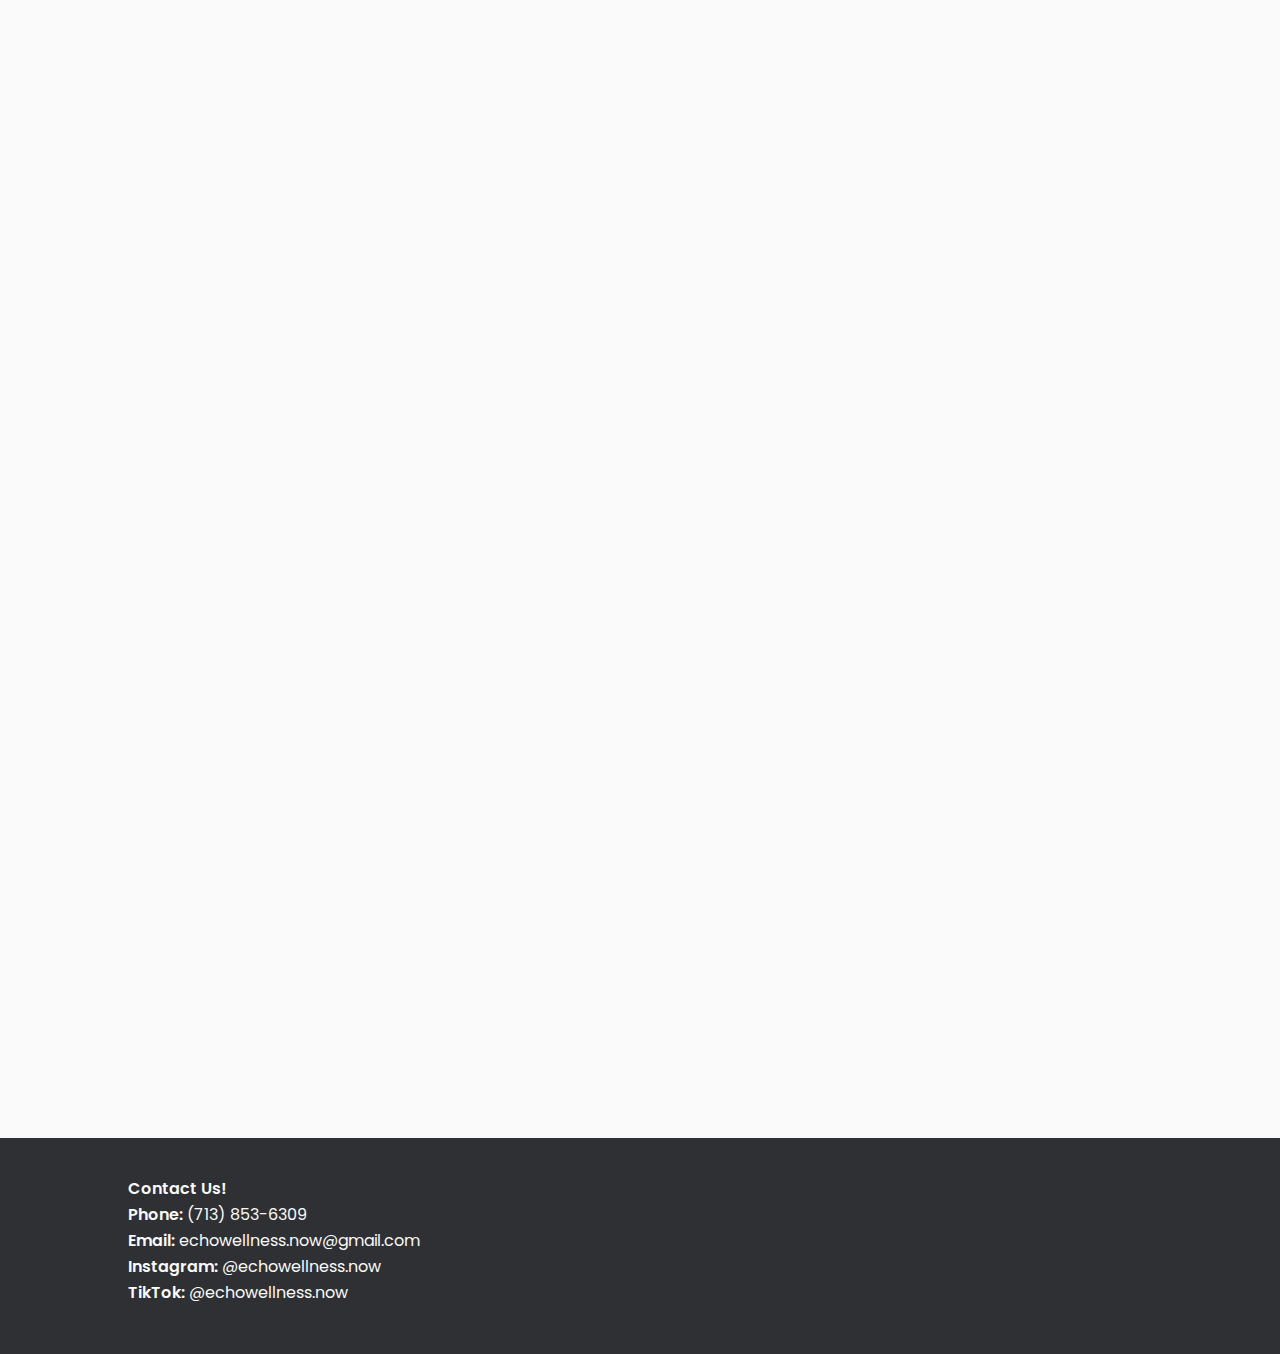
==== commit e3a4e1f6: "donation link update" ====
--- a/index.html
+++ b/index.html
@@ -89,7 +89,7 @@
                 <h1>This Year's <span class="accent">Goals</span></h1>
                 <p>This year, EchoWellness is dedicating its fundraising efforts to support veterans, a cause close to our hearts. We recognize the immense sacrifices made by these brave men and women, and we are committed to giving back to those who have served our country. The proceeds from our fundraising initiatives will be donated to the impactful organizations Purple Heart Homes and Veterans of Foreign Wars.</p>
                 <p>Your support is appreciated!</p>
-                <a> <!--add the givebutter link-->
+                <a href="https://givebutter.com/c/echowellnessforveterans" target="_blank"> <!--add the givebutter link-->
                     <button id="donationButton" >Donate here!</button>
                 </a>
             </div>
--- a/styles/main.css
+++ b/styles/main.css
@@ -16,42 +16,15 @@
     color: var(--accent);
 }
 
-.glow {
-    color: var(--light);
-    text-shadow: 0 0 10px var(--primary), 0 0 15px var(--primary);
-}
-
 .bold {
     font-weight: 600;
 }
 
+
+
 .gap{
     height: 20vh;
 }
-
-.smallGap {
-    height: 10vh;
-}
-
-/* scrollbar */
-
-/* width */
-::-webkit-scrollbar {
-    width: 10px;
-}
-/* background of scrollbar */
-::-webkit-scrollbar-track {
-    background: var(--border);
-}
-/* handle of scrollbar */
-::-webkit-scrollbar-thumb {
-    background: #95cde4;
-    border-radius: 10px;
-}
-::-webkit-scrollbar-thumb:hover {
-    background: var(--accent);
-}
-
 
 /* navbar */
 #navbar{
@@ -76,7 +49,6 @@
     cursor: pointer;
     color:var(--dark);
     margin:0;
-    transition: .25s;
 }
 .logo img{
     height: 38px;
@@ -89,7 +61,7 @@
     margin-right: 40px;
 }
 
-#navbar .nav-link, .nav-link {
+#navbar .nav-link, .nav-link, a{
     text-decoration: none;
     color:var(--dark);
     font-size: 18px;
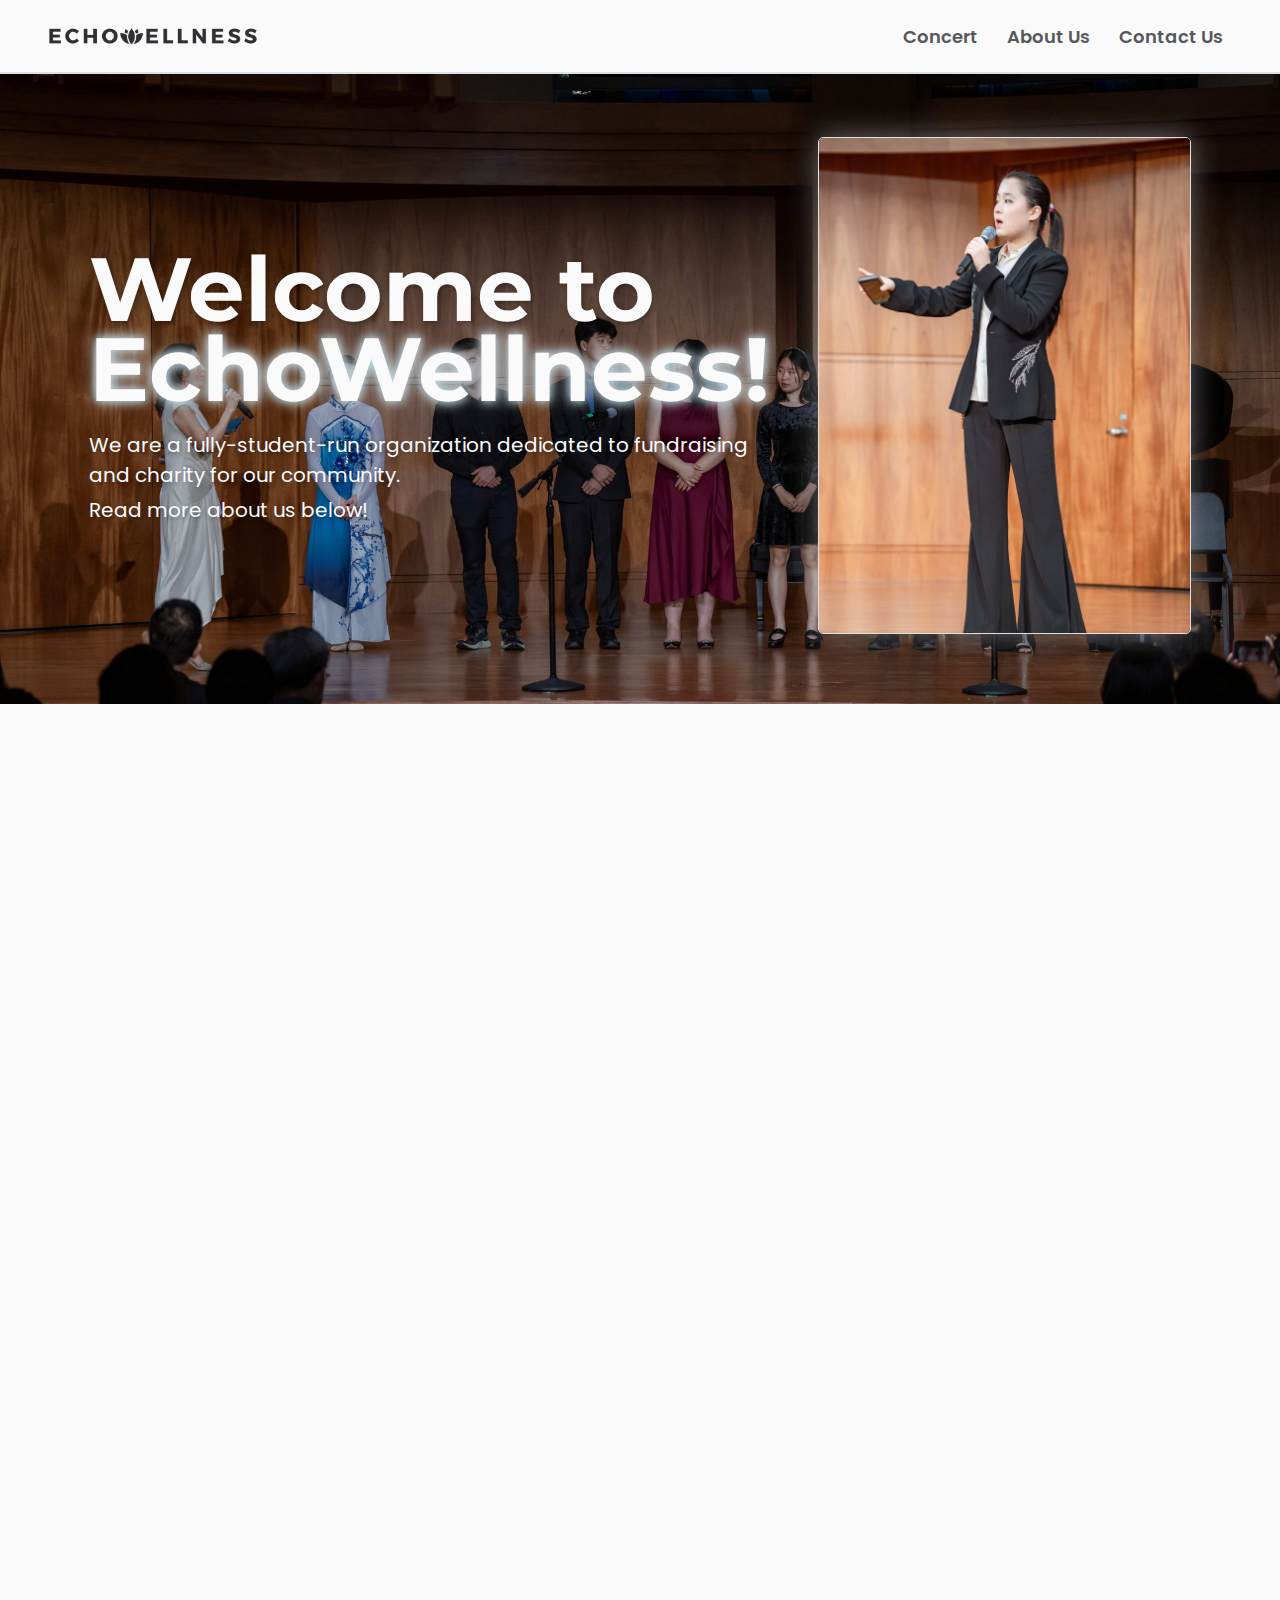
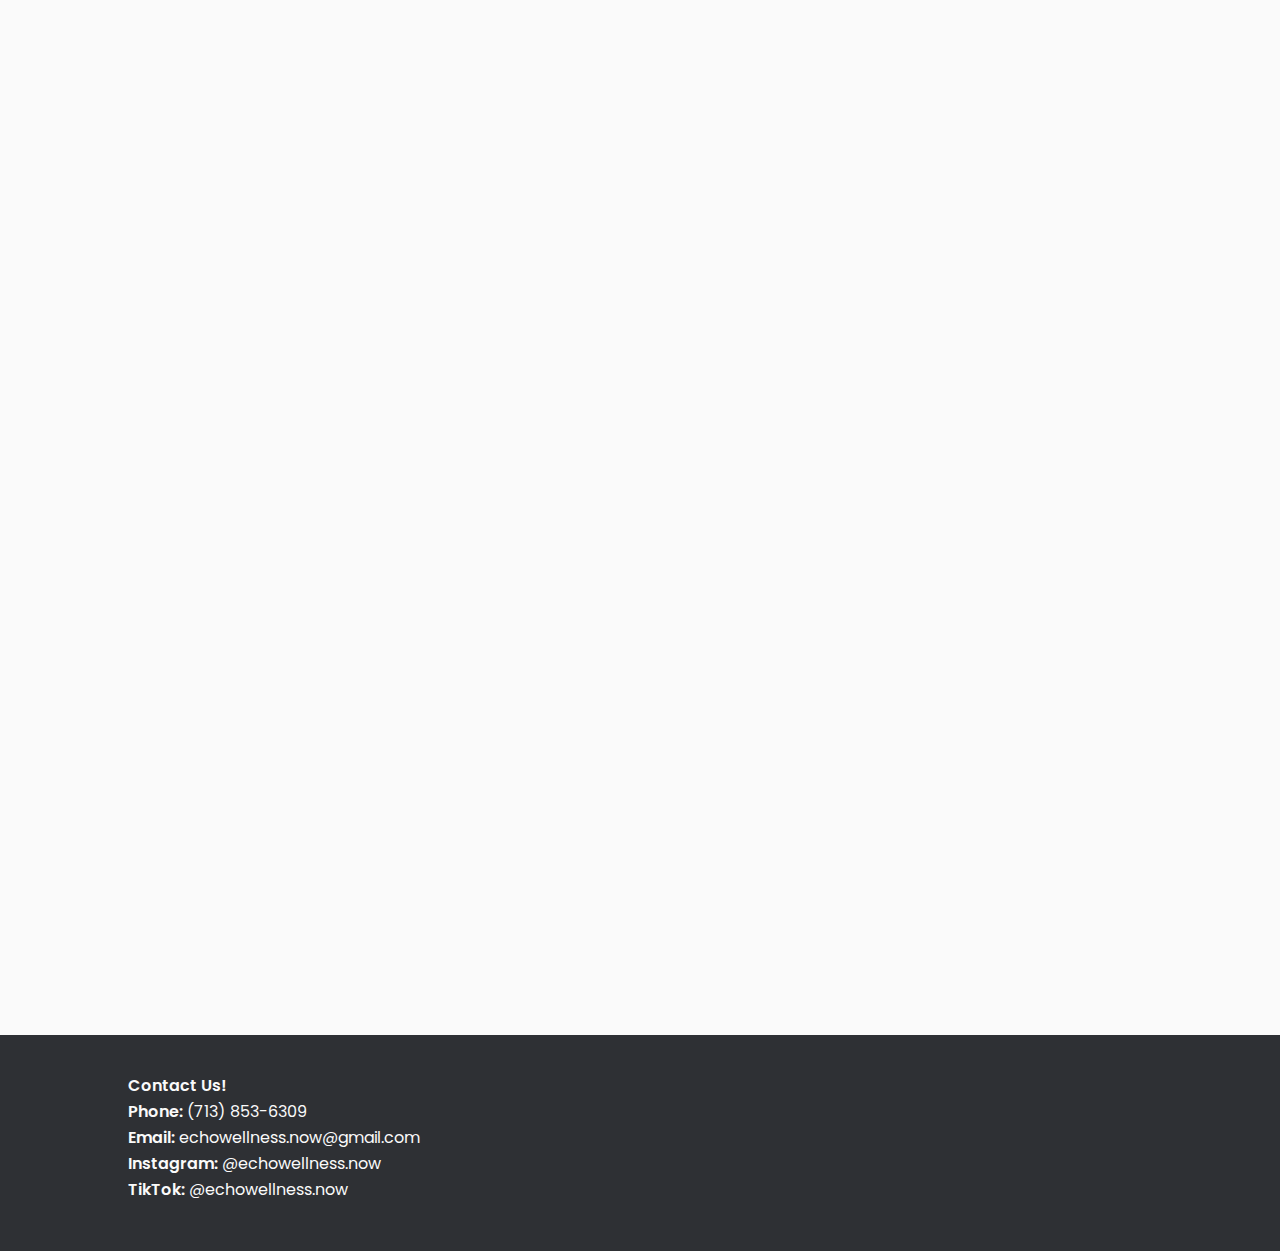
==== commit 572fad3c: "CRAZY RESPONSIVENESS UPDATE IM SHEIST LIKE THAT HELL THE HELL YEAH" ====
--- a/index.html
+++ b/index.html
@@ -15,7 +15,6 @@
     <!-- Animate on Scroll -->
     <link rel="stylesheet" href="https://unpkg.com/aos@next/dist/aos.css" />
 
-
     <link rel="icon" href="assets/branding/lightlogo.png">
 
 </head>
@@ -29,6 +28,19 @@
             <a class="nav-link" href="#" onclick="navigateTo('aboutus')">About Us</a>
             <a class="nav-link" href="#" onclick="navigateTo('contactus')">Contact Us</a>
         </div>
+    </div>
+
+    <!-- MOBILE NAVBAR -->
+    <div id="mobileNavbar">
+        <a class="logo" href="#" onclick="navigateTo('')"><img src="assets/branding/lightlogo2.png"></a>
+
+        <img id="burgerToggle" onclick="toggleBurgerMenu()" src="assets/menu.svg">
+    </div>
+
+    <div id="burgerMenu">
+        <a class="nav-link" href="#" onclick="navigateTo('concert')">Concert</a>
+        <a class="nav-link" href="#" onclick="navigateTo('aboutus')">About Us</a>
+        <a class="nav-link" href="#" onclick="navigateTo('contactus')">Contact Us</a>
     </div>
     
     <div data-aos="fade-in" data-aos-duration="700">
@@ -46,10 +58,10 @@
             </div>
         </div>
 
-        <div style="height: 10vh;"></div>
+        <div class="smallGap"></div>
         
         <!-- MISSION STATEMENT -->
-
+        
         <div id="mission" >
             <div id="missionImageDiv" data-aos="zoom-in-right" data-aos-duration="800">
                 <img src="assets/index/missionImage.jpg" id="missionImage">
@@ -60,7 +72,7 @@
             </div>
         </div>
 
-        <div style="height: 18vh;"></div>
+        <div class="gap"></div>
 
         <!-- IMPACT -->
         <div id="impact">
@@ -68,7 +80,7 @@
             <div id="statSection" data-aos="fade-up" data-aos-duration="800">
                 <div class="stat">
                     <h1 class="statHead">$14K+</h1>
-                    <p class="statCaption">raised for a local special needs school in 2023</p>
+                    <p class="statCaption">raised in 2023</p>
                 </div>
                 <div class="stat">
                     <h1 class="statHead">33</h1>
@@ -118,8 +130,28 @@
 
 <script src="scripts/dualhost.js"></script>
 <script src="scripts/header.js"></script>
+<script src="scripts/navbar.js"></script>
 <script src="https://unpkg.com/aos@next/dist/aos.js"></script>
 <script>
+    function updateAOS() {
+        const dtext = document.getElementById('thisYearText');
+        const dimage = document.getElementById('thisYearImageDiv');
+
+        if(window.innerWidth < 950) {
+            dtext.setAttribute('data-aos', 'fade-right');
+            dimage.setAttribute('data-aos', 'zoom-in-right');
+        } else {
+            dtext.setAttribute('data-aos', 'fade-left');
+            dimage.setAttribute('data-aos', 'zoom-in-left');
+        }
+
+        AOS.refresh();
+    }
+
+    window.onload = updateAOS;
+
+    window.onresize = updateAOS;
+
     AOS.init();
 </script>
 </html>--- a/styles/main.css
+++ b/styles/main.css
@@ -16,15 +16,42 @@
     color: var(--accent);
 }
 
+.glow {
+    color: var(--light);
+    text-shadow: 0 0 10px var(--primary), 0 0 15px var(--primary);
+}
+
 .bold {
     font-weight: 600;
 }
 
-
-
 .gap{
     height: 20vh;
 }
+
+.smallGap {
+    height: 10vh;
+}
+
+/* scrollbar */
+
+/* width */
+::-webkit-scrollbar {
+    width: 10px;
+}
+/* background of scrollbar */
+::-webkit-scrollbar-track {
+    background: var(--border);
+}
+/* handle of scrollbar */
+::-webkit-scrollbar-thumb {
+    background: #95cde4;
+    border-radius: 10px;
+}
+::-webkit-scrollbar-thumb:hover {
+    background: var(--accent);
+}
+
 
 /* navbar */
 #navbar{
@@ -49,6 +76,7 @@
     cursor: pointer;
     color:var(--dark);
     margin:0;
+    transition: .25s;
 }
 .logo img{
     height: 38px;
@@ -61,7 +89,7 @@
     margin-right: 40px;
 }
 
-#navbar .nav-link, .nav-link, a{
+#navbar .nav-link, #burgerMenu a, #burgerMenu .nav-link {
     text-decoration: none;
     color:var(--dark);
     font-size: 18px;
@@ -79,6 +107,52 @@
     opacity: 1;
 }
 
+#mobileNavbar{
+    display: none;
+    position: sticky;
+    z-index: 2;
+    top:0;
+    justify-content: space-between;
+    align-items: center;
+    padding:15px;
+    border-bottom: 2px solid var(--transparent-border-color);
+    background: var(--light);
+    backdrop-filter: blur(8px);
+}
+
+
+#mobileNavbar img{
+}
+
+#burgerMenu{
+    position: fixed;
+    z-index: 1;
+    display: none;
+    justify-items: center;
+    align-content: center;
+    background: rgba(250,250,250,0.6);
+    backdrop-filter: blur(8px);
+    top: 0;
+    bottom: 0;
+    left: 0;
+    right: 0;
+    transition: .25s;
+    opacity: 0;
+    pointer-events: none;
+}
+
+#burgerMenu a{
+    margin:0;
+    margin-bottom: 20px;
+    font-size: 20px;
+    transition: .25s;
+}
+
+#burgerMenu a:hover{
+    transform:translate(0,-2px);
+}
+
+
 /* FOOTER */
 
 #footer{
@@ -143,3 +217,20 @@
     margin-left: 80px;
 }
 
+@media only screen and (max-width: 950px) {
+    #navbar {
+        display: none;
+    }
+    #mobileNavbar {
+        display: flex;
+    } 
+    #burgerMenu{
+        display: grid;
+    }
+    .gap {
+        height: 10vh;
+    }
+    .smallGap {
+        height: 5vh;
+    }
+}--- a/styles/index.css
+++ b/styles/index.css
@@ -103,7 +103,7 @@
 
 #missionText h1 {
     font-family: 'Montserrat';
-    font-size: min(60px,7vw);
+    font-size: 4.5vw;
     font-weight: 700;
     line-height: 90%;
     color: var(--dark);
@@ -113,7 +113,7 @@
 }
 
 #missionText p {
-    font-size: 20px;
+    font-size: 19px;
     margin:0;
     margin-bottom: 20px;
     opacity: .6;
@@ -131,7 +131,7 @@
 
 #impactHeading {
     font-family: 'Montserrat';
-    font-size: min(60px,7vw);
+    font-size: 4.5vw;
     font-weight: 700;
     line-height: 90%;
     color: var(--dark);
@@ -203,7 +203,7 @@
 
 #thisYearText h1 {
     font-family: 'Montserrat';
-    font-size: min(60px,7vw);
+    font-size: 4.5vw;
     font-weight: 700;
     line-height: 90%;
     color: var(--dark);
@@ -213,7 +213,7 @@
 }
 
 #thisYearText p {
-    font-size: 20px;
+    font-size: min(20px, 4vw);
     margin:0;
     margin-bottom: 20px;
     opacity: .6;
@@ -230,11 +230,63 @@
     cursor: pointer;
     color: var(--light);
     font-weight: 600;
-    margin-top: 5px;
+    margin-top: 15px;
     padding: 10px;
     transition: 0.25s ease;
 }
 
 #donationButton:hover{
     transform: translateY(-3px);
+}
+
+@media only screen and (max-width: 950px) {
+    #missionImageDiv, #missionText, #thisYearImageDiv, #thisYearText, #impact{
+        width: 85vw;
+        margin:auto;
+    }
+    #missionText {
+        margin-top: 50px;
+    }
+    #thisYearText {
+        margin-bottom: 50px;
+    }
+    #mission {
+        display: contents;
+    }
+    #missionText h1, #thisYearText h1, #impactHeading {
+        font-size: 45px;
+    }
+    #indexHeader div h1 {
+        font-size: 45px;
+    }
+    #missionText p, #thisYearText p {
+        font-size: 17px;
+    }
+
+    #thisYear {
+        display: contents;
+    }
+    .statHead {
+        font-size: 30px;
+    }
+    .statCaption {
+        font-size: 14px;
+    }
+    #indexHeaderImage {
+        display: none;
+    }
+    #indexHeader div p {
+        font-size: 17px;
+    }
+    #indexHeader {
+        height: 55vh;
+    }
+    #indexHeaderContent {
+        margin: auto;
+        text-align: center;
+    }
+    #indexHeaderText {
+        width: 85vw;
+        margin: auto;
+    }
 }